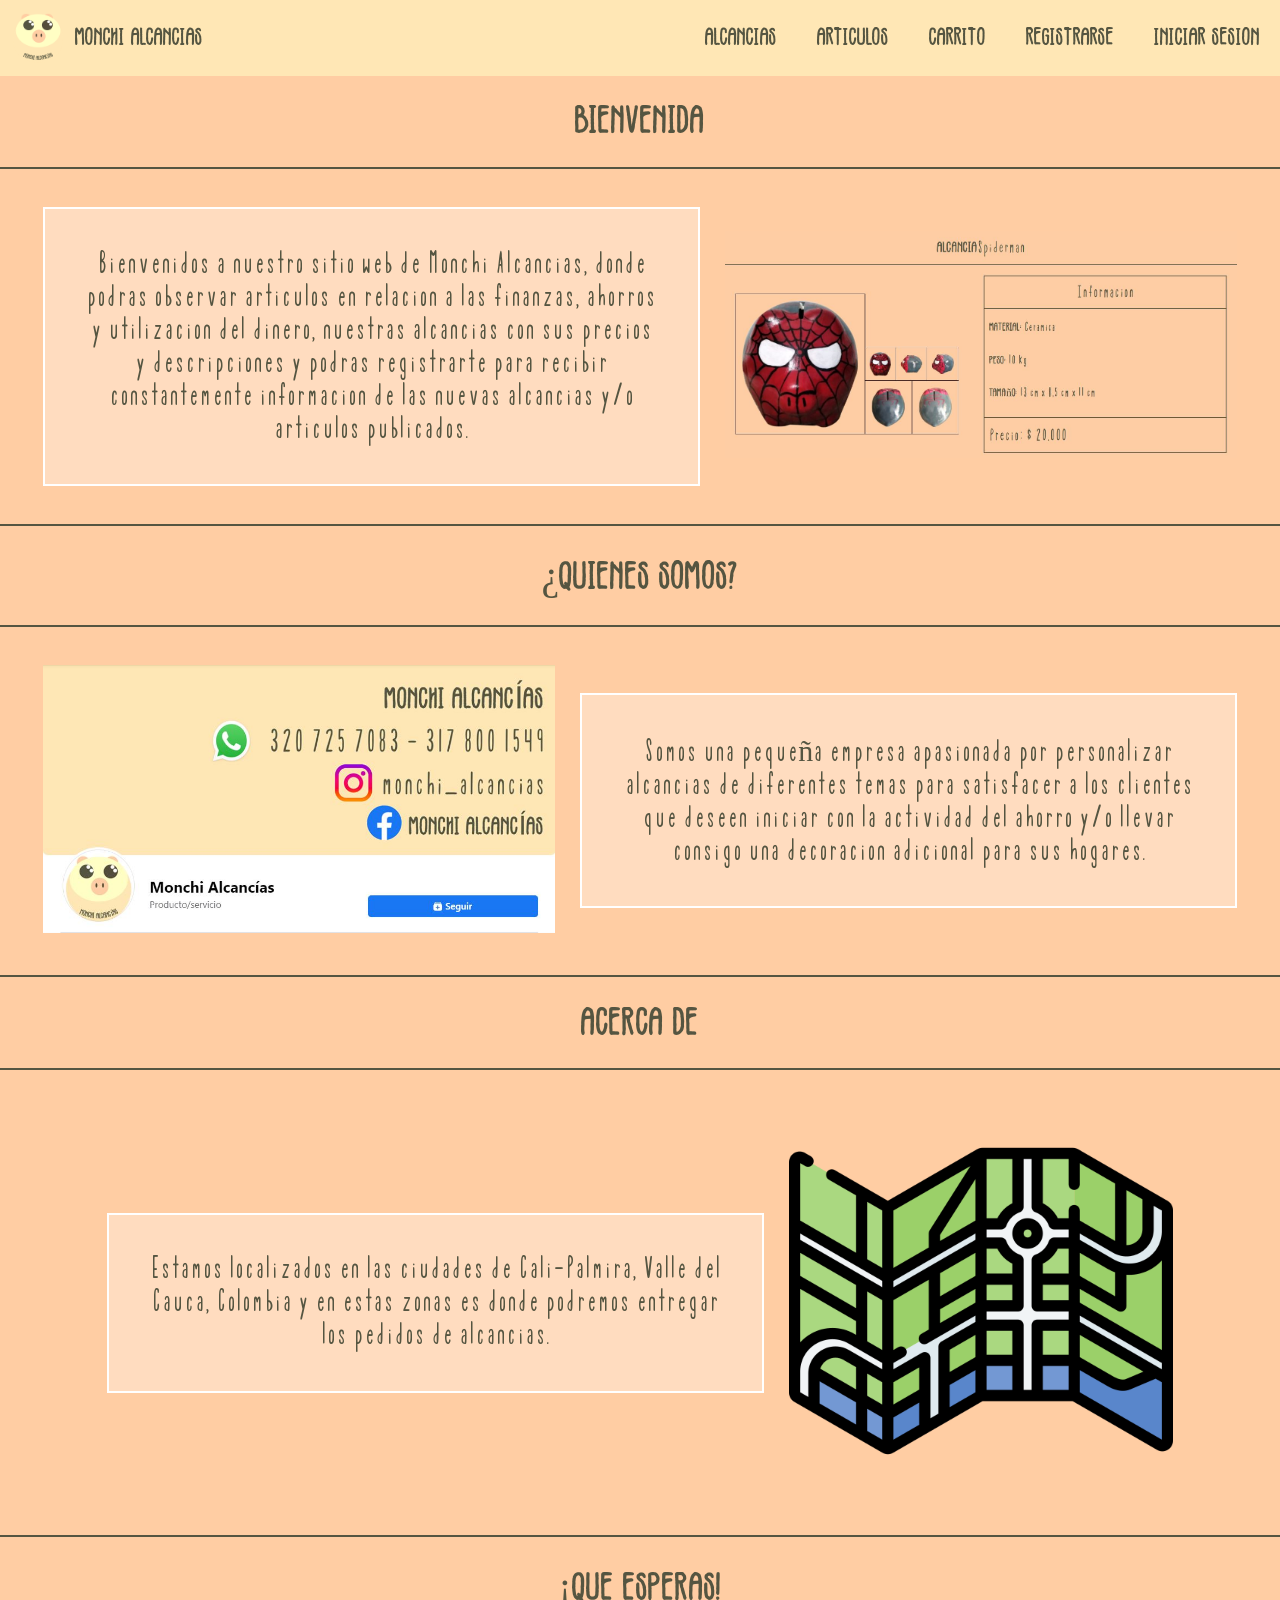
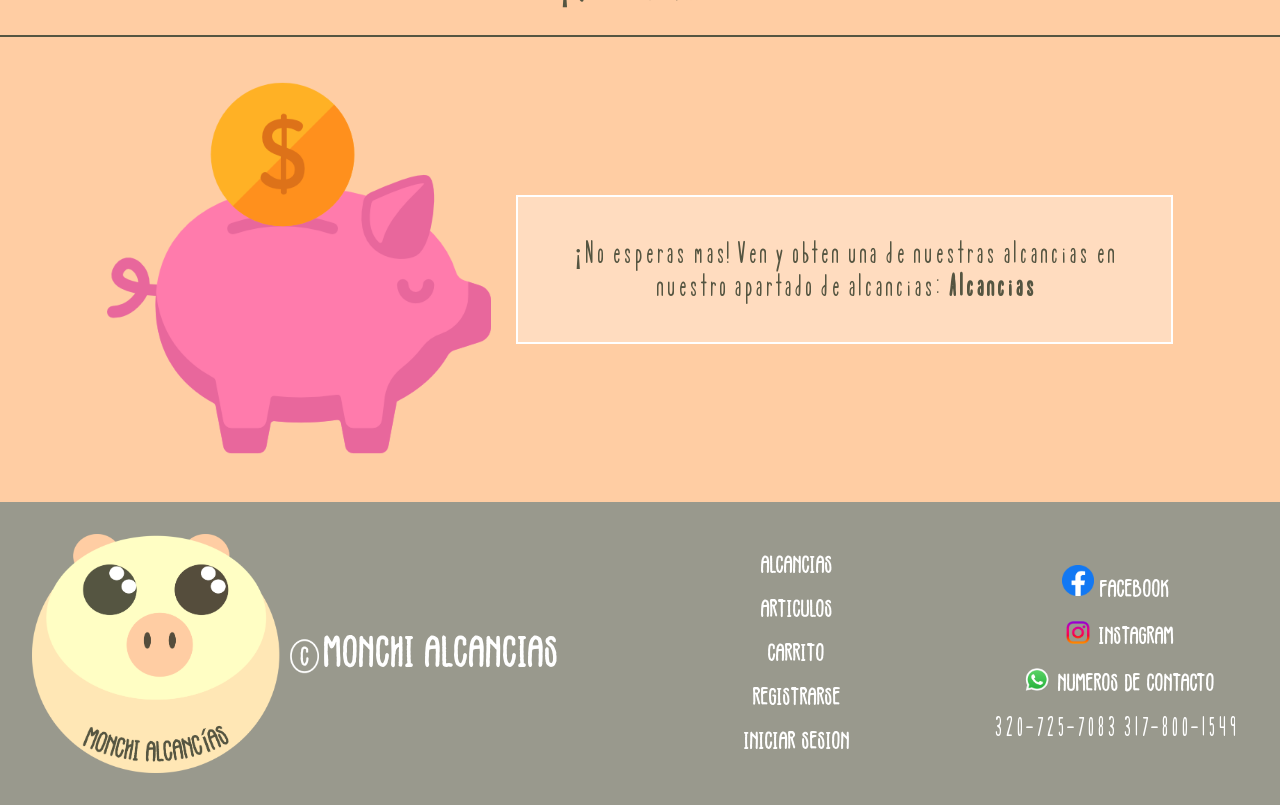
==== index.html @ 7ed548ce "Arreglando enlace de index a alcancias y src de javascript de alcancia-spiderman" ====
<!DOCTYPE html>
<html lang="en">
<head>
    <meta charset="UTF-8">
    <meta name="viewport" content="width=device-width, initial-scale=1.0">
    <title>Monchi Alcancías</title>
    <link rel="stylesheet" href="css/estilo-general.css">
    <link rel="stylesheet" href="css/estilo-body-principal.css">
    <link rel="stylesheet" href="css/estilo-footer.css">
    <link rel="stylesheet" href="css/estilo-nav.css">
    <link rel="icon" href="imgs/icon.ico">
    <link href="css/font-awesome/css/font-awesome.min.css" rel="stylesheet"> 
    <script src="js/nav.min.js"></script>
</head>
<body>
    <!-- Nav -->
    <div style="display: flex;width: 100%;background-color: rgb(255, 231, 181);">
        <a href="../index.html" class="fuente-texto-general color-texto-general font-size-titulo-nav navegacion-link navegacion-principal">
            <div style="background-image: url('imgs/icon.ico');width: 50px;height: 50px;background-size: cover;display: inline-block;margin-right: 12px;"></div>Monchi Alcancias
        </a><div class="contenedor-boton-responsive">
            <button class="boton-responsive" onclick="botonResponsive()">
                <i class="fa fa-bars"></i>
            </button>
        </div><div class="contenedor-navegacion">
            <ul class="navegacion navegacion-transicion">
                <li>
                    <a class="navegacion-link fuente-texto-general color-texto-general font-size-titulo-nav" href="alcancias/alcancias.html">
                        Alcancias
                    </a>
                </li>
                <li>
                    <a class="navegacion-link fuente-texto-general color-texto-general font-size-titulo-nav" href="articulos/articulos.html">
                        Articulos
                    </a>
                </li>
                <li>
                    <a class="navegacion-link fuente-texto-general color-texto-general font-size-titulo-nav" href="futuras-novedades/futuras-novedades.html">
                        Carrito
                    </a>
                </li>
                <li>
                    <a class="navegacion-link fuente-texto-general color-texto-general font-size-titulo-nav" href="futuras-novedades/futuras-novedades.html">
                        Registrarse
                    </a>
                </li>
                <li>
                    <a class="navegacion-link fuente-texto-general color-texto-general font-size-titulo-nav" href="futuras-novedades/futuras-novedades.html">
                        Iniciar sesion
                    </a>
                </li>
            </ul>
        </div>
    </div>

    <!-- Body -->
    <div class="z-index" style="width: 100%;background-color: rgb(255, 205, 163);">
        <div class="fuente-texto-general color-texto-general font-size-titulo-body-principal borde-bottom" style="width: 100%;text-align: center; padding: 2% 0px;">
            Bienvenida
        </div>
        <div class="borde-bottom" style="width: 100%;display: flex;justify-content: center;align-items: center;padding: 3% 0px;">
            <div class="fuente-texto-adicional color-texto-general font-size-subtitulo-body-principal borde-texto" style="width: 45%;background-color: rgb(255, 255, 255, 0.3);border: 2px solid white;text-align: center;padding: 3%;margin-right: 2%;">
                Bienvenidos a nuestro sitio web de Monchi Alcancias, donde podras observar articulos en relacion
                a las finanzas, ahorros y utilizacion del dinero, nuestras alcancias con sus precios y descripciones y
                podras registrarte para recibir constantemente informacion de las nuevas alcancias y/o articulos publicados. 
            </div>
            <div style="width: 40%;">
                <img src="imgs/bienvenida.JPG" style="width: 100%;">
            </div>
        </div>
        <div class="fuente-texto-general color-texto-general font-size-titulo-body-principal borde-bottom" style="width: 100%;text-align: center; padding: 2% 0px;">
            ¿Quienes somos?
        </div>
        <div class="borde-bottom" style="width: 100%;display: flex;justify-content: center;align-items: center;padding: 3% 0px;">
            <div style="width: 40%;margin-right: 2%;">
                <img src="imgs/quienessomos.JPG" style="width: 100%;">
            </div>
            <div class="fuente-texto-adicional color-texto-general font-size-subtitulo-body-principal" style="width: 45%;background-color: rgb(255, 255, 255, 0.3);border: 2px solid white;text-align: center;padding: 3%;">
                Somos una pequeña empresa apasionada por personalizar alcancias de diferentes temas para satisfacer a 
                los clientes que deseen iniciar con la actividad del ahorro y/o llevar consigo una decoracion adicional 
                para sus hogares.
            </div>
        </div>
        <div class="fuente-texto-general color-texto-general font-size-titulo-body-principal borde-bottom" style="width: 100%;text-align: center; padding: 2% 0px;">
            Acerca de
        </div>
        <div class="borde-bottom" style="width: 100%;display: flex;justify-content: center;align-items: center;padding: 3% 0px;">
            <div class="fuente-texto-adicional color-texto-general font-size-subtitulo-body-principal" style="width: 45%;background-color: rgb(255, 255, 255, 0.3);border: 2px solid white;text-align: center;padding: 3%;margin-right: 2%;">
                Estamos localizados en las ciudades de Cali-Palmira, Valle del Cauca, Colombia y en estas zonas es donde 
                podremos entregar los pedidos de alcancias.
            </div>
            <div style="width: 30%;">
                <img src="imgs/acercade.png" style="width: 100%;">
            </div>
        </div>
        <div class="fuente-texto-general color-texto-general font-size-titulo-body-principal borde-bottom" style="width: 100%;text-align: center; padding: 2% 0px;">
            ¡Que esperas!
        </div>
        <div style="width: 100%;display: flex;justify-content: center;align-items: center;padding: 3% 0px;">
            <div style="width: 30%;margin-right: 2%;">
                <img src="imgs/queesperas.png" style="width: 100%;">
            </div>
            <div class="fuente-texto-adicional color-texto-general font-size-subtitulo-body-principal" style="width: 45%;background-color: rgb(255, 255, 255, 0.3);border: 2px solid white;text-align: center;padding: 3%;">
                ¡No esperas mas! Ven y obten una de nuestras alcancias en nuestro apartado de alcancias: 
                <a class="fs-3 color-texto-general" href="alcancias/alcancias.html" style="text-decoration: none;"><b>Alcancias</b></a>
            </div>
        </div>
    </div>

    <!-- Footer -->
    <div class="contenedor-principal" style="background-color: rgb(85, 85, 65, 0.6);">
        <a style="display: inline-block; width: 50%;text-decoration: none;color: black;" href="index.html">
            <div class="footer-principal fuente-texto-general" style="display: inline-flex;align-content: center;align-items: center;padding: 5% 5%;">
                <img src="imgs/img-footer.png" style="width: 50%;display: inline-block;margin-right: 5px;">        
                Monchi Alcancias
            </div>
        </a><div id="footer-links" style="display: inline-flex;width: 25%;align-items: center;">
            <ul style="list-style: none;width: 100%;">
                <li style="text-align:center;"><a href="alcancias/alcancias.html" class="fuente-texto-general font-size-redes" style="padding: 3% 0px;text-decoration: none;color: white;width: 100%;height: 100%;display: block;">Alcancias</a></li>
                <li style="text-align:center;"><a href="articulos/articulos.html" class="fuente-texto-general font-size-redes" style="padding: 3% 0px; text-decoration: none;color: white;width: 100%;height: 100%;display: block;">Articulos</a></li>
                <li style="text-align:center;"><a href="futuras-novedades/futuras-novedades.html" class="fuente-texto-general font-size-redes" style="padding: 3% 0px; text-decoration: none;color: white;width: 100%;height: 100%;display: block;">Carrito</a></li>
                <li style="text-align:center;"><a href="futuras-novedades/futuras-novedades.html" class="fuente-texto-general font-size-redes" style="padding: 3% 0px; text-decoration: none;color: white;width: 100%;height: 100%;display: block;">Registrarse</a></li>
                <li style="text-align:center;"><a href="futuras-novedades/futuras-novedades.html" class="fuente-texto-general font-size-redes" style="padding: 3% 0px; text-decoration: none;color: white;width: 100%;height: 100%;display: block;">Iniciar sesion</a></li>
            </ul>
        </div><div id="footer-redes" style="display: inline-flex;width: 25%;align-items: center;margin-right: 5px;">
            <ul style="list-style: none;width: 100%;">
                <li style="text-align:center;"><a href="https://www.facebook.com/Monchi-Alcanc%C3%ADas-100662065307363" class="fuente-texto-general font-size-redes" style="padding: 3% 0px;text-decoration: none;color: white;width: 100%;height: 100%;display: block;"><img src="imgs/fb.png" style="width: 10%;"> Facebook</a></li>
                <li style="text-align:center;"><a href="https://www.instagram.com/monchi_alcancias/" class="fuente-texto-general font-size-redes" style="padding: 3% 0px;text-decoration: none;color: white;width: 100%;height: 100%;display: block;"><img src="imgs/ig.png" style="width: 13%;">Instagram</a></li>
                <li style="text-align:center;"><a class="fuente-texto-general font-size-redes" style="padding: 3% 0px;text-decoration: none;color: white;width: 100%;height: 100%;display: block;"><img src="imgs/wha.png" style="width: 13%;">Numeros de contacto</a></li>
                <li style="text-align:center;"><a class="fuente-texto-adicional font-size-redes" style="padding: 3% 0px;text-decoration: none;color: white;width: 100%;height: 100%;display: block;">320-725-7083  317-800-1549</a></li>
            </ul>
        </div>
    </div>
</body>
</html>
---- css/estilo-general.css ----
/* estilo-general */

/* Importando fonts */
@font-face{
    font-family: 'Vintages';
    src: url("fonts/Vintages.ttf") format('truetype'), 
    url("fonts/Vintages.woff") format('woff'),
    url("fonts/Vintages.woff2") format('woff2'),     
    url("fonts/Vintages.svg#Tulip") format('svg'), 
    url("fonts/Vintages.eot?#iefix") format('embedded-opentype');
}

@font-face{
    font-family: 'Tulip';
    src: url("fonts/Tulip_DEMO.ttf") format('truetype'),
    url("fonts/Tulip_DEMO.woff") format('woff'),
    url("fonts/Tulip_DEMO.woff2") format('woff2'),
    url("fonts/Tulip_DEMO.svg#Tulip") format('svg'),
    url("fonts/Tulip_DEMO.eot?#iefix") format('embedded-opentype');
}

/* Texto */

.fuente-texto-general{
    font-family: 'Vintages';
}

.fuente-texto-adicional{
    font-family: 'Tulip';
}

.color-texto-general{
    color: rgb(85, 85, 65);
}
---- css/estilo-body-principal.css ----
/* estilo-body-principal */

*{
    margin: 0;
    padding: 0;
    border: 0;
}

.font-size-titulo-body-principal{
    font-size: 40px;
}

.font-size-subtitulo-body-principal{
    font-size: 30px;
}

.borde-bottom{
    border-bottom: 2px solid rgb(85, 85, 65);
}

@media (max-width: 1065px){
    .font-size-titulo-body-principal{
        font-size: 30px;
    }
    
    .font-size-subtitulo-body-principal{
        font-size: 20px;
    }    
}

@media (max-width: 800px){
    .font-size-titulo-body-principal{
        font-size: 22px;
    }
    
    .font-size-subtitulo-body-principal{
        font-size: 18px;
    }
}

@media (max-width: 540px){
    .font-size-titulo-body-principal{
        font-size: 16px;
    }
    
    .font-size-subtitulo-body-principal{
        font-size: 10px;
    }

    .borde-bottom{
        border-bottom: 1px solid rgb(85, 85, 65);
    }
}

@media (max-width: 414px){
    .font-size-titulo-body-principal{
        font-size: 16px;
    }
    
    .font-size-subtitulo-body-principal{
        font-size: 8px;
    }
}

@media (max-width: 375px){
    .font-size-titulo-body-principal{
        font-size: 14px;
    }
    
    .font-size-subtitulo-body-principal{
        font-size: 6px;
    }
}

@media (max-width: 360px){
    .font-size-titulo-body-principal{
        font-size: 14px;
    }
    
    .font-size-subtitulo-body-principal{
        font-size: 6px;
    }

    .borde-bottom{
        border-bottom: 1px solid rgb(85, 85, 65);
    }
}

@media (max-width: 320px){
    .font-size-titulo-body-principal{
        font-size: 13px;
    }
    
    .font-size-subtitulo-body-principal{
        font-size: 7px;
    }
}

@media (max-width: 280px){
    .font-size-titulo-body-principal{
        font-size: 12px;
    }
    
    .font-size-subtitulo-body-principal{
        font-size: 4px;
    }

    .borde-bottom{
        border-bottom: 1px solid rgb(85, 85, 65);
    }
}
---- css/estilo-footer.css ----
/* estilo-footer */

*{
    padding: 0;
    margin: 0;
    border: 0;
}
.contenedor-principal{
    display: flex;
}

.footer-principal{
    font-size: 45px;
    color: white;
}

.font-size-redes{
    font-size: 25px;
}

@media (max-width: 1065px){
    .footer-principal{
        font-size: 25px;
    }    
}

@media (max-width: 800px){
    .footer-principal{
        font-size: 20px;
    }
    #footer-redes a, #footer-links a{
        font-size: 15px;
    }
}

@media (max-width: 800px){
    .footer-principal{
        font-size: 18px;
    }
    #footer-redes a, #footer-links a{
        font-size: 13px;
    }
}

@media (max-width: 540px){
    .footer-principal{
        font-size: 15px;
    }
    #footer-redes a, #footer-links a{
        font-size: 10px;
    }
}

@media (max-width: 414px){
    .footer-principal{
        font-size: 15px;
    }
    #footer-redes a, #footer-links a{
        font-size: 10px;
    }
}

@media (max-width: 375px){
    .footer-principal{
        font-size: 14px;
    }
    #footer-redes a, #footer-links a{
        font-size: 9px;
    }
}

@media (max-width: 360px){
    .footer-principal{
        font-size: 14px;
    }
    #footer-redes a, #footer-links a{
        font-size: 9px;
    }
}

@media (max-width: 320px){
    .footer-principal{
        font-size: 12px;
    }
    #footer-redes a, #footer-links a{
        font-size: 7px;
    }
}

@media (max-width: 280px){
    .footer-principal{
        font-size: 10px;
    }
    #footer-redes a, #footer-links a{
        font-size: 5px;
    }
}
---- css/estilo-nav.css ----
/* estilo-nav */

*{
    padding: 0;
    margin: 0;
    border: 0;
}


.font-size-titulo-nav{
    font-size: 25px;
}

.contenedor-nav{    
    background-color: rgb(255, 231, 181);
    display: grid;
    grid-template-columns: auto auto auto;
    gap: 0;
}

.navegacion-principal{
    display: flex;
    padding: 1%;
    text-decoration: none;
    justify-content: center;
    align-items: center;
    position: relative;
    z-index: 2;
    background-color: rgb(255, 231, 181);
}

.contenedor-boton-responsive{
    display: flex;    
    background-color: rgb(255, 231, 181);
    z-index: 2;
}

.boton-responsive{
    background-color: rgb(255, 231, 181);
    font-size: 30px;
    margin-right: 15px;
    visibility: hidden;
}

.boton-responsive:hover{
    cursor: pointer;
}

.contenedor-navegacion{
    flex: 1;
    align-self: stretch;
    background-color: rgb(255, 231, 181);
}

.navegacion{
    display: flex;
    justify-content: flex-end;
    list-style: none;
    height: 100%;
    transition: all 0.5s;
}

.navegacion li{
    display: flex;
}

.navegacion li a{
    text-decoration: none;
    display: flex;
    align-items: center;
    padding: 0px 20px;
}

.background-navegacion{    
    background-color:rgb(255, 231, 181);
}

.navegacion-link:hover{
    background-color: #ffdc69;
    color: white;
}

.width-img{
    width: 25px;
}

@media (max-width: 1024px){
    .font-size-titulo-nav{
        font-size: 18px;
    } 
}

@media (max-width: 824px){
    .font-size-titulo-nav{
        font-size: 16px;
    } 
}

@media (max-width: 684px){
    .font-size-titulo-nav{
        font-size: 16px;
    }

    .contenedor-boton-responsive{
        flex: 1;
        align-self: stretch;
        justify-content: flex-end;    
        background-color: rgb(255, 231, 181);
        z-index: 2;
    }

    .boton-responsive{
        visibility: visible;
    }

    .contenedor-navegacion{
        flex: 0;
        position: absolute;
        display: block;
        width: 100%;
    }

    .navegacion{        
        position: absolute;
        display: block;    
        top: 63px;
        left: 0;
        width: 100%;
        height: auto;
        background-color: rgb(255, 231, 181);
    }   

    .navegacion li a{
        display: block;
        padding: 2% 2%;        
        width: 100%;
    }

    .navegacion-transicion{
        transform: translateY(-100%);
        z-index: 1;
    }

    .contenedor-nav{    
        background-color: rgb(255, 231, 181);
        display: grid;
        grid-template-columns: 30% auto;
        justify-content: space-between;
    }
}

@media (max-width: 625px){
    .navegacion{
        top: 62px;
    }
}

@media (max-width: 580px){
    .font-size-titulo-nav{
        font-size: 14px;
    }

    .navegacion{
        top: 60px;
    }
}

@media (max-width: 520px){
    .font-size-titulo-nav{
        font-size: 14px;
    }
    .navegacion{
        top: 60px;
    }
}

@media (max-width: 424px){
    .font-size-titulo-nav{
        font-size: 12px;
    } 
    .width-img{
        width: 15%;
    }

    .navegacion-principal{
        width: 35%;
    }

    .navegacion{
        top: 56px;
    }
}

@media (max-width: 376px){
    .font-size-titulo-nav{
        font-size: 12px;
    }

    .navegacion-principal{
        width: 45%;
    }

    .navegacion{
        top: 56px;
    }
}

@media (max-width: 361px){
    .font-size-titulo-nav{
        font-size: 12px;
    }

    .navegacion-principal{
        width: 45%;
    }

    .navegacion{
        top: 56px;
    }
}

@media (max-width: 321px){
    .font-size-titulo-nav{
        font-size: 12px;
    }

    .navegacion-principal{
        width: 55%;
    }

    .navegacion{
        top: 56px;
    }
}

@media (max-width: 280px){
    .font-size-titulo-nav{
        font-size: 10px;
    }

    .navegacion-principal{
        width: 60%;
    }

    .navegacion{
        top: 56px;
    }
}

@media (max-width: 224px){
    .font-size-titulo-nav{
        font-size: 10px;
    }
    
}
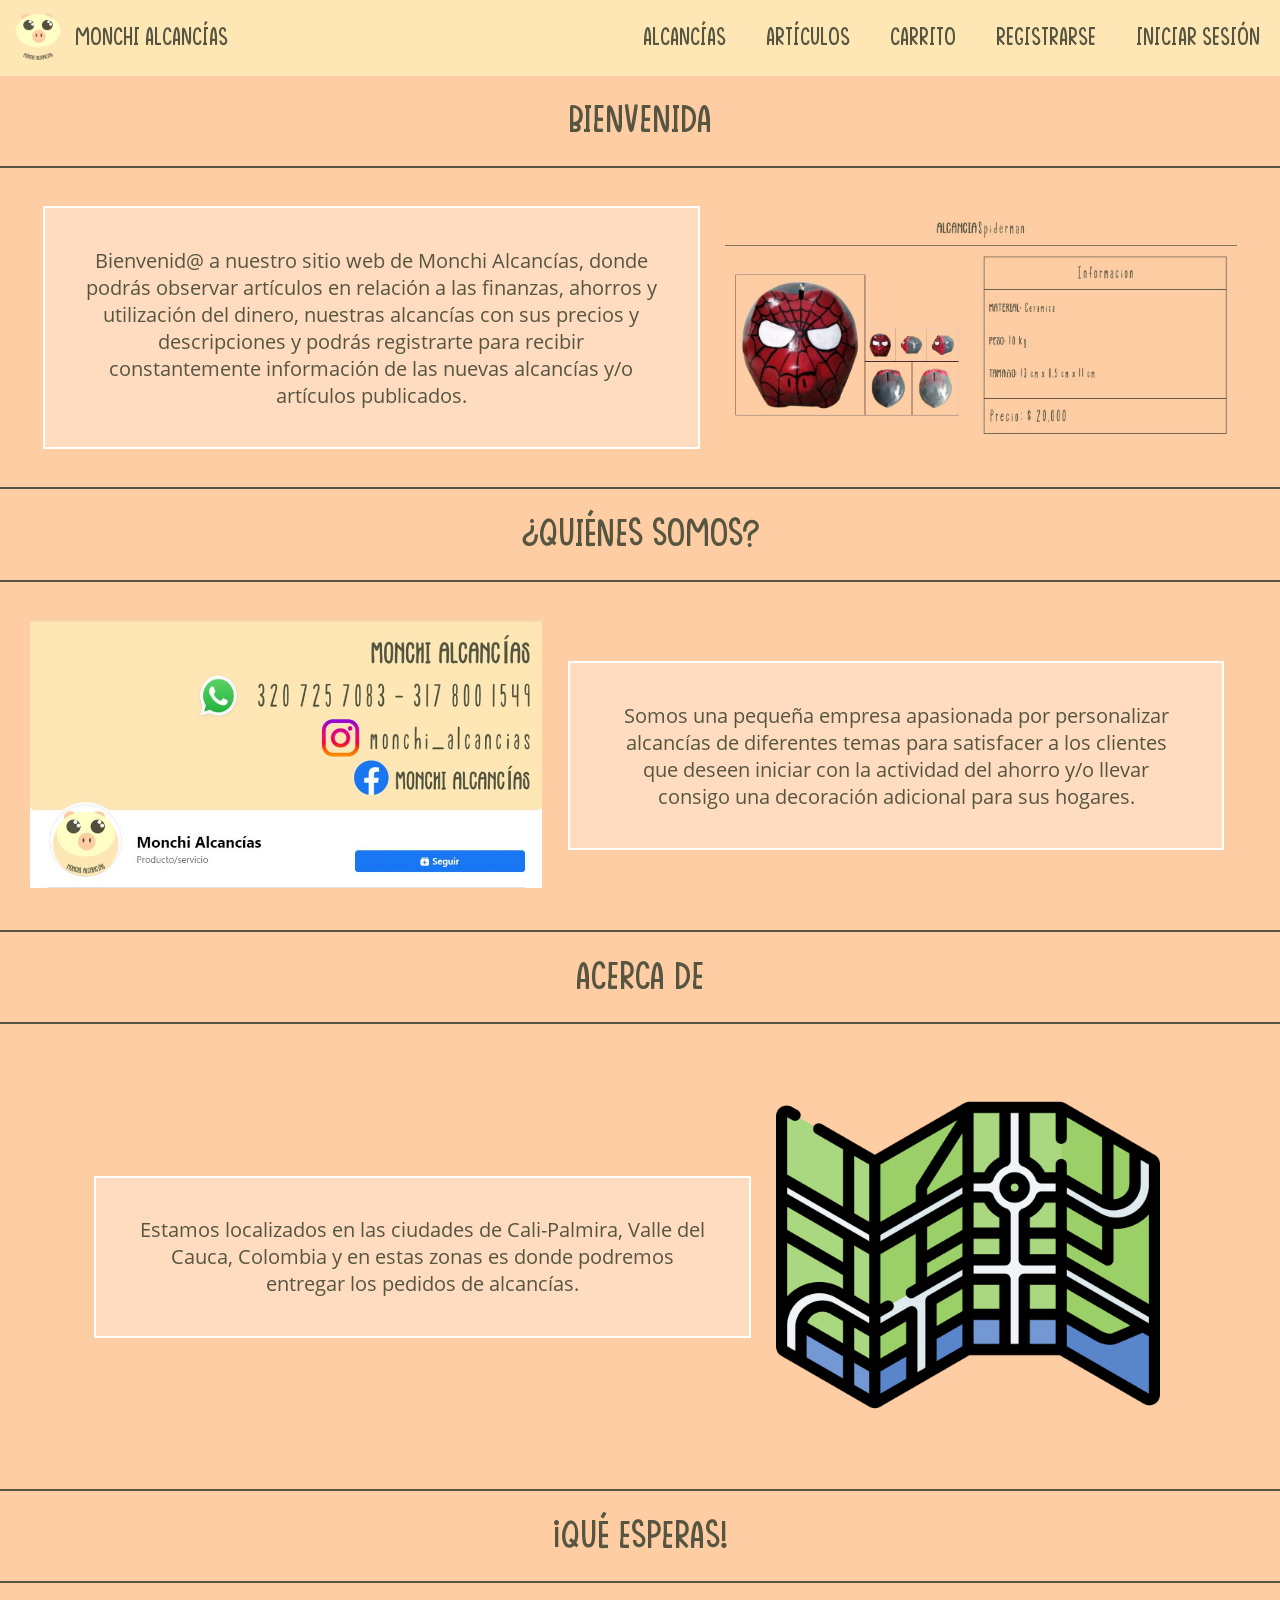
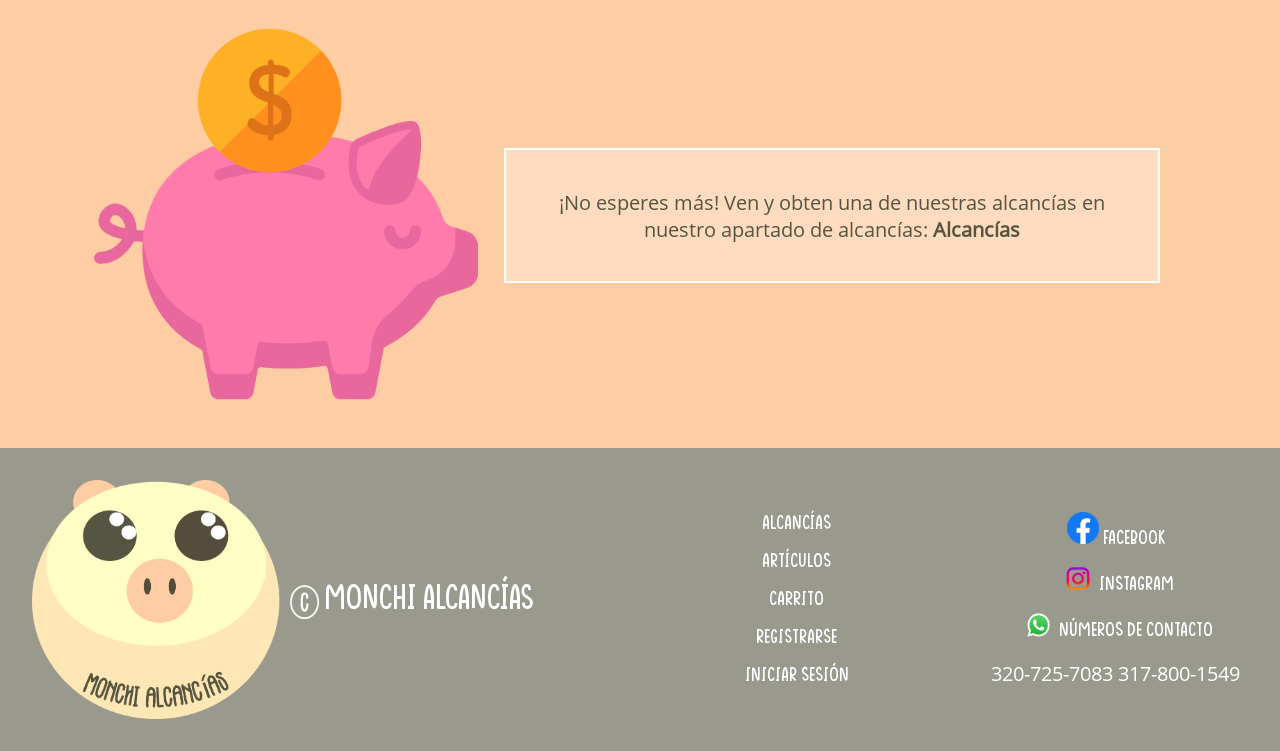
==== commit 12fd1e0e: "Cambiando fuentes, tamaños y ejecucion de nav" ====
--- a/index.html
+++ b/index.html
@@ -15,8 +15,8 @@
 <body>
     <!-- Nav -->
     <div style="display: flex;width: 100%;background-color: rgb(255, 231, 181);">
-        <a href="../index.html" class="fuente-texto-general color-texto-general font-size-titulo-nav navegacion-link navegacion-principal">
-            <div style="background-image: url('imgs/icon.ico');width: 50px;height: 50px;background-size: cover;display: inline-block;margin-right: 12px;"></div>Monchi Alcancias
+        <a href="index.html" class="fuente-texto-general color-texto-general font-size-titulo-nav navegacion-link navegacion-principal">
+            <div style="background-image: url('imgs/icon.ico');width: 50px;height: 50px;background-size: cover;display: inline-block;margin-right: 12px;"></div>Monchi Alcancías
         </a><div class="contenedor-boton-responsive">
             <button class="boton-responsive" onclick="botonResponsive()">
                 <i class="fa fa-bars"></i>
@@ -25,12 +25,12 @@
             <ul class="navegacion navegacion-transicion">
                 <li>
                     <a class="navegacion-link fuente-texto-general color-texto-general font-size-titulo-nav" href="alcancias/alcancias.html">
-                        Alcancias
+                        Alcancías
                     </a>
                 </li>
                 <li>
                     <a class="navegacion-link fuente-texto-general color-texto-general font-size-titulo-nav" href="articulos/articulos.html">
-                        Articulos
+                        Artículos
                     </a>
                 </li>
                 <li>
@@ -45,7 +45,7 @@
                 </li>
                 <li>
                     <a class="navegacion-link fuente-texto-general color-texto-general font-size-titulo-nav" href="futuras-novedades/futuras-novedades.html">
-                        Iniciar sesion
+                        Iniciar sesión
                     </a>
                 </li>
             </ul>
@@ -53,55 +53,55 @@
     </div>
 
     <!-- Body -->
-    <div class="z-index" style="width: 100%;background-color: rgb(255, 205, 163);">
+    <div style="width: 100%;background-color: rgb(255, 205, 163);">
         <div class="fuente-texto-general color-texto-general font-size-titulo-body-principal borde-bottom" style="width: 100%;text-align: center; padding: 2% 0px;">
             Bienvenida
         </div>
-        <div class="borde-bottom" style="width: 100%;display: flex;justify-content: center;align-items: center;padding: 3% 0px;">
-            <div class="fuente-texto-adicional color-texto-general font-size-subtitulo-body-principal borde-texto" style="width: 45%;background-color: rgb(255, 255, 255, 0.3);border: 2px solid white;text-align: center;padding: 3%;margin-right: 2%;">
-                Bienvenidos a nuestro sitio web de Monchi Alcancias, donde podras observar articulos en relacion
-                a las finanzas, ahorros y utilizacion del dinero, nuestras alcancias con sus precios y descripciones y
-                podras registrarte para recibir constantemente informacion de las nuevas alcancias y/o articulos publicados. 
+        <div class="borde-bottom contenedor-seccion-principal">
+            <div class="fuente-texto-adicional color-texto-general font-size-subtitulo-body-principal borde-texto contenedor-parrafo-principal">
+                Bienvenid@ a nuestro sitio web de Monchi Alcancías, donde podrás observar artículos en relación
+                a las finanzas, ahorros y utilización del dinero, nuestras alcancías con sus precios y descripciones y
+                podrás registrarte para recibir constantemente información de las nuevas alcancías y/o artículos publicados. 
             </div>
-            <div style="width: 40%;">
+            <div class="contenedor-imagen-principal">
                 <img src="imgs/bienvenida.JPG" style="width: 100%;">
             </div>
         </div>
         <div class="fuente-texto-general color-texto-general font-size-titulo-body-principal borde-bottom" style="width: 100%;text-align: center; padding: 2% 0px;">
-            ¿Quienes somos?
+            ¿Quiénes somos?
         </div>
-        <div class="borde-bottom" style="width: 100%;display: flex;justify-content: center;align-items: center;padding: 3% 0px;">
-            <div style="width: 40%;margin-right: 2%;">
+        <div class="borde-bottom contenedor-seccion-principal" style="flex-direction: row-reverse;">
+            <div class="fuente-texto-adicional color-texto-general font-size-subtitulo-body-principal contenedor-parrafo-principal">
+                Somos una pequeña empresa apasionada por personalizar alcancías de diferentes temas para satisfacer a 
+                los clientes que deseen iniciar con la actividad del ahorro y/o llevar consigo una decoración adicional 
+                para sus hogares.
+            </div>
+            <div class="contenedor-2-imagen-principal" style="align-self: flex-start;">
                 <img src="imgs/quienessomos.JPG" style="width: 100%;">
-            </div>
-            <div class="fuente-texto-adicional color-texto-general font-size-subtitulo-body-principal" style="width: 45%;background-color: rgb(255, 255, 255, 0.3);border: 2px solid white;text-align: center;padding: 3%;">
-                Somos una pequeña empresa apasionada por personalizar alcancias de diferentes temas para satisfacer a 
-                los clientes que deseen iniciar con la actividad del ahorro y/o llevar consigo una decoracion adicional 
-                para sus hogares.
             </div>
         </div>
         <div class="fuente-texto-general color-texto-general font-size-titulo-body-principal borde-bottom" style="width: 100%;text-align: center; padding: 2% 0px;">
             Acerca de
         </div>
-        <div class="borde-bottom" style="width: 100%;display: flex;justify-content: center;align-items: center;padding: 3% 0px;">
-            <div class="fuente-texto-adicional color-texto-general font-size-subtitulo-body-principal" style="width: 45%;background-color: rgb(255, 255, 255, 0.3);border: 2px solid white;text-align: center;padding: 3%;margin-right: 2%;">
+        <div class="borde-bottom contenedor-seccion-principal">
+            <div class="fuente-texto-adicional color-texto-general font-size-subtitulo-body-principal contenedor-parrafo-principal">
                 Estamos localizados en las ciudades de Cali-Palmira, Valle del Cauca, Colombia y en estas zonas es donde 
-                podremos entregar los pedidos de alcancias.
+                podremos entregar los pedidos de alcancías.
             </div>
-            <div style="width: 30%;">
+            <div class="contenedor-3-imagen-principal">
                 <img src="imgs/acercade.png" style="width: 100%;">
             </div>
         </div>
         <div class="fuente-texto-general color-texto-general font-size-titulo-body-principal borde-bottom" style="width: 100%;text-align: center; padding: 2% 0px;">
-            ¡Que esperas!
+            ¡Qué esperas!
         </div>
-        <div style="width: 100%;display: flex;justify-content: center;align-items: center;padding: 3% 0px;">
-            <div style="width: 30%;margin-right: 2%;">
+        <div class="contenedor-seccion-principal" style="flex-direction: row-reverse;">
+            <div class="fuente-texto-adicional color-texto-general font-size-subtitulo-body-principal contenedor-parrafo-principal">
+                ¡No esperes más! Ven y obten una de nuestras alcancías en nuestro apartado de alcancías: 
+                <a class="fs-3 color-texto-general" href="alcancias/alcancias.html" style="text-decoration: none;"><b>Alcancías</b></a>
+            </div>
+            <div class="contenedor-3-imagen-principal">
                 <img src="imgs/queesperas.png" style="width: 100%;">
-            </div>
-            <div class="fuente-texto-adicional color-texto-general font-size-subtitulo-body-principal" style="width: 45%;background-color: rgb(255, 255, 255, 0.3);border: 2px solid white;text-align: center;padding: 3%;">
-                ¡No esperas mas! Ven y obten una de nuestras alcancias en nuestro apartado de alcancias: 
-                <a class="fs-3 color-texto-general" href="alcancias/alcancias.html" style="text-decoration: none;"><b>Alcancias</b></a>
             </div>
         </div>
     </div>
@@ -111,21 +111,21 @@
         <a style="display: inline-block; width: 50%;text-decoration: none;color: black;" href="index.html">
             <div class="footer-principal fuente-texto-general" style="display: inline-flex;align-content: center;align-items: center;padding: 5% 5%;">
                 <img src="imgs/img-footer.png" style="width: 50%;display: inline-block;margin-right: 5px;">        
-                Monchi Alcancias
+                Monchi Alcancías
             </div>
         </a><div id="footer-links" style="display: inline-flex;width: 25%;align-items: center;">
             <ul style="list-style: none;width: 100%;">
-                <li style="text-align:center;"><a href="alcancias/alcancias.html" class="fuente-texto-general font-size-redes" style="padding: 3% 0px;text-decoration: none;color: white;width: 100%;height: 100%;display: block;">Alcancias</a></li>
-                <li style="text-align:center;"><a href="articulos/articulos.html" class="fuente-texto-general font-size-redes" style="padding: 3% 0px; text-decoration: none;color: white;width: 100%;height: 100%;display: block;">Articulos</a></li>
+                <li style="text-align:center;"><a href="alcancias/alcancias.html" class="fuente-texto-general font-size-redes" style="padding: 3% 0px;text-decoration: none;color: white;width: 100%;height: 100%;display: block;">Alcancías</a></li>
+                <li style="text-align:center;"><a href="articulos/articulos.html" class="fuente-texto-general font-size-redes" style="padding: 3% 0px; text-decoration: none;color: white;width: 100%;height: 100%;display: block;">Artículos</a></li>
                 <li style="text-align:center;"><a href="futuras-novedades/futuras-novedades.html" class="fuente-texto-general font-size-redes" style="padding: 3% 0px; text-decoration: none;color: white;width: 100%;height: 100%;display: block;">Carrito</a></li>
                 <li style="text-align:center;"><a href="futuras-novedades/futuras-novedades.html" class="fuente-texto-general font-size-redes" style="padding: 3% 0px; text-decoration: none;color: white;width: 100%;height: 100%;display: block;">Registrarse</a></li>
-                <li style="text-align:center;"><a href="futuras-novedades/futuras-novedades.html" class="fuente-texto-general font-size-redes" style="padding: 3% 0px; text-decoration: none;color: white;width: 100%;height: 100%;display: block;">Iniciar sesion</a></li>
+                <li style="text-align:center;"><a href="futuras-novedades/futuras-novedades.html" class="fuente-texto-general font-size-redes" style="padding: 3% 0px; text-decoration: none;color: white;width: 100%;height: 100%;display: block;">Iniciar sesión</a></li>
             </ul>
         </div><div id="footer-redes" style="display: inline-flex;width: 25%;align-items: center;margin-right: 5px;">
             <ul style="list-style: none;width: 100%;">
                 <li style="text-align:center;"><a href="https://www.facebook.com/Monchi-Alcanc%C3%ADas-100662065307363" class="fuente-texto-general font-size-redes" style="padding: 3% 0px;text-decoration: none;color: white;width: 100%;height: 100%;display: block;"><img src="imgs/fb.png" style="width: 10%;"> Facebook</a></li>
                 <li style="text-align:center;"><a href="https://www.instagram.com/monchi_alcancias/" class="fuente-texto-general font-size-redes" style="padding: 3% 0px;text-decoration: none;color: white;width: 100%;height: 100%;display: block;"><img src="imgs/ig.png" style="width: 13%;">Instagram</a></li>
-                <li style="text-align:center;"><a class="fuente-texto-general font-size-redes" style="padding: 3% 0px;text-decoration: none;color: white;width: 100%;height: 100%;display: block;"><img src="imgs/wha.png" style="width: 13%;">Numeros de contacto</a></li>
+                <li style="text-align:center;"><a class="fuente-texto-general font-size-redes" style="padding: 3% 0px;text-decoration: none;color: white;width: 100%;height: 100%;display: block;"><img src="imgs/wha.png" style="width: 13%;">Números de contacto</a></li>
                 <li style="text-align:center;"><a class="fuente-texto-adicional font-size-redes" style="padding: 3% 0px;text-decoration: none;color: white;width: 100%;height: 100%;display: block;">320-725-7083  317-800-1549</a></li>
             </ul>
         </div>
--- a/css/estilo-general.css
+++ b/css/estilo-general.css
@@ -2,31 +2,31 @@
 
 /* Importando fonts */
 @font-face{
-    font-family: 'Vintages';
-    src: url("fonts/Vintages.ttf") format('truetype'), 
-    url("fonts/Vintages.woff") format('woff'),
-    url("fonts/Vintages.woff2") format('woff2'),     
-    url("fonts/Vintages.svg#Tulip") format('svg'), 
-    url("fonts/Vintages.eot?#iefix") format('embedded-opentype');
+    font-family: 'AloneOnEarth';
+    src: url("fonts/AloneOnEarth.ttf") format('truetype'),
+    url("fonts/AloneOnEarth.woff") format('woff'),
+    url("fonts/AloneOnEarth.woff2") format('woff2'),
+    url("fonts/AloneOnEarth.svg#Tulip") format('svg'),
+    url("fonts/AloneOnEarth.eot?#iefix") format('embedded-opentype');
 }
 
 @font-face{
-    font-family: 'Tulip';
-    src: url("fonts/Tulip_DEMO.ttf") format('truetype'),
-    url("fonts/Tulip_DEMO.woff") format('woff'),
-    url("fonts/Tulip_DEMO.woff2") format('woff2'),
-    url("fonts/Tulip_DEMO.svg#Tulip") format('svg'),
-    url("fonts/Tulip_DEMO.eot?#iefix") format('embedded-opentype');
+    font-family: 'OpenSans';
+    src: url("fonts/OpenSans.ttf") format('truetype'), 
+    url("fonts/OpenSans.woff") format('woff'),
+    url("fonts/OpenSans.woff2") format('woff2'),     
+    url("fonts/OpenSans.svg#Tulip") format('svg'), 
+    url("fonts/OpenSans.eot?#iefix") format('embedded-opentype');
 }
 
 /* Texto */
 
 .fuente-texto-general{
-    font-family: 'Vintages';
+    font-family: 'AloneOnEarth';
 }
 
 .fuente-texto-adicional{
-    font-family: 'Tulip';
+    font-family: 'OpenSans';
 }
 
 .color-texto-general{
--- a/css/estilo-body-principal.css
+++ b/css/estilo-body-principal.css
@@ -11,11 +11,42 @@
 }
 
 .font-size-subtitulo-body-principal{
-    font-size: 30px;
+    font-size: 20px;
 }
 
 .borde-bottom{
     border-bottom: 2px solid rgb(85, 85, 65);
+}
+
+.contenedor-seccion-principal{
+    width: 100%;
+    display: flex;
+    justify-content: center;
+    align-items: center;
+    padding: 3% 0px;
+}
+
+.contenedor-parrafo-principal{
+    width: 45%;
+    background-color: rgb(255, 255, 255, 0.3);
+    border: 2px solid white;
+    text-align: center;
+    padding: 3%;
+    margin-right: 2%;
+}
+
+.contenedor-imagen-principal{
+    width: 40%;
+}
+
+.contenedor-2-imagen-principal{
+    width: 40%;
+    margin-right: 2%;
+}
+
+.contenedor-3-imagen-principal{
+    width: 30%;
+    margin-right: 2%;
 }
 
 @media (max-width: 1065px){
@@ -24,7 +55,7 @@
     }
     
     .font-size-subtitulo-body-principal{
-        font-size: 20px;
+        font-size: 16px;
     }    
 }
 
@@ -34,17 +65,54 @@
     }
     
     .font-size-subtitulo-body-principal{
-        font-size: 18px;
+        font-size: 16px;
+    }
+}
+
+@media (max-width: 684px){
+    .font-size-titulo-body-principal{
+        font-size: 20px;
+    }
+    
+    .font-size-subtitulo-body-principal{
+        font-size: 15px;
+    }
+
+    .contenedor-seccion-principal{
+        display: block;
+    }
+
+    .contenedor-parrafo-principal{
+        width: 80%;
+        margin: auto;
+    }
+
+    .contenedor-imagen-principal{
+        width: 60%;
+        margin: auto;
+        margin-top: 2%;
+    }
+
+    .contenedor-2-imagen-principal{
+        width: 60%;
+        margin: auto;
+        margin-top: 2%;
+    }
+
+    .contenedor-3-imagen-principal{
+        width: 40%;
+        margin: auto;
+        margin-top: 2%;
     }
 }
 
 @media (max-width: 540px){
     .font-size-titulo-body-principal{
-        font-size: 16px;
+        font-size: 18px;
     }
     
     .font-size-subtitulo-body-principal{
-        font-size: 10px;
+        font-size: 14px;
     }
 
     .borde-bottom{
@@ -58,7 +126,7 @@
     }
     
     .font-size-subtitulo-body-principal{
-        font-size: 8px;
+        font-size: 12px;
     }
 }
 
@@ -68,7 +136,7 @@
     }
     
     .font-size-subtitulo-body-principal{
-        font-size: 6px;
+        font-size: 10px;
     }
 }
 
@@ -78,7 +146,7 @@
     }
     
     .font-size-subtitulo-body-principal{
-        font-size: 6px;
+        font-size: 10px;
     }
 
     .borde-bottom{
@@ -92,7 +160,7 @@
     }
     
     .font-size-subtitulo-body-principal{
-        font-size: 7px;
+        font-size: 9px;
     }
 }
 
@@ -102,7 +170,7 @@
     }
     
     .font-size-subtitulo-body-principal{
-        font-size: 4px;
+        font-size: 8px;
     }
 
     .borde-bottom{
--- a/css/estilo-footer.css
+++ b/css/estilo-footer.css
@@ -10,26 +10,38 @@
 }
 
 .footer-principal{
-    font-size: 45px;
+    font-size: 35px;
     color: white;
 }
 
 .font-size-redes{
-    font-size: 25px;
+    font-size: 20px;
+}
+
+@media (max-width: 1105px){
+    .footer-principal{
+        font-size: 25px;
+    }    
+    #footer-redes a, #footer-links a{
+        font-size: 18px;
+    }
 }
 
 @media (max-width: 1065px){
     .footer-principal{
         font-size: 25px;
     }    
+    #footer-redes a, #footer-links a{
+        font-size: 16px;
+    }
 }
 
 @media (max-width: 800px){
     .footer-principal{
-        font-size: 20px;
+        font-size: 19px;
     }
     #footer-redes a, #footer-links a{
-        font-size: 15px;
+        font-size: 16px;
     }
 }
 
@@ -38,47 +50,38 @@
         font-size: 18px;
     }
     #footer-redes a, #footer-links a{
-        font-size: 13px;
+        font-size: 11px;
     }
 }
 
 @media (max-width: 540px){
     .footer-principal{
-        font-size: 15px;
-    }
-    #footer-redes a, #footer-links a{
-        font-size: 10px;
-    }
-}
-
-@media (max-width: 414px){
-    .footer-principal{
-        font-size: 15px;
-    }
-    #footer-redes a, #footer-links a{
-        font-size: 10px;
-    }
-}
-
-@media (max-width: 375px){
-    .footer-principal{
-        font-size: 14px;
+        font-size: 16px;
     }
     #footer-redes a, #footer-links a{
         font-size: 9px;
     }
 }
 
-@media (max-width: 360px){
+@media (max-width: 414px){
+    .footer-principal{
+        font-size: 13px;
+    }
+    #footer-redes a, #footer-links a{
+        font-size: 7px;
+    }
+}
+
+@media (max-width: 411px){
     .footer-principal{
         font-size: 14px;
     }
     #footer-redes a, #footer-links a{
-        font-size: 9px;
+        font-size: 6px;
     }
 }
 
-@media (max-width: 320px){
+@media (max-width: 375px){
     .footer-principal{
         font-size: 12px;
     }
@@ -87,9 +90,27 @@
     }
 }
 
+@media (max-width: 360px){
+    .footer-principal{
+        font-size: 12px;
+    }
+    #footer-redes a, #footer-links a{
+        font-size: 6px;
+    }
+}
+
+@media (max-width: 320px){
+    .footer-principal{
+        font-size: 10px;
+    }
+    #footer-redes a, #footer-links a{
+        font-size: 6px;
+    }
+}
+
 @media (max-width: 280px){
     .footer-principal{
-        font-size: 10px;
+        font-size: 9px;
     }
     #footer-redes a, #footer-links a{
         font-size: 5px;
